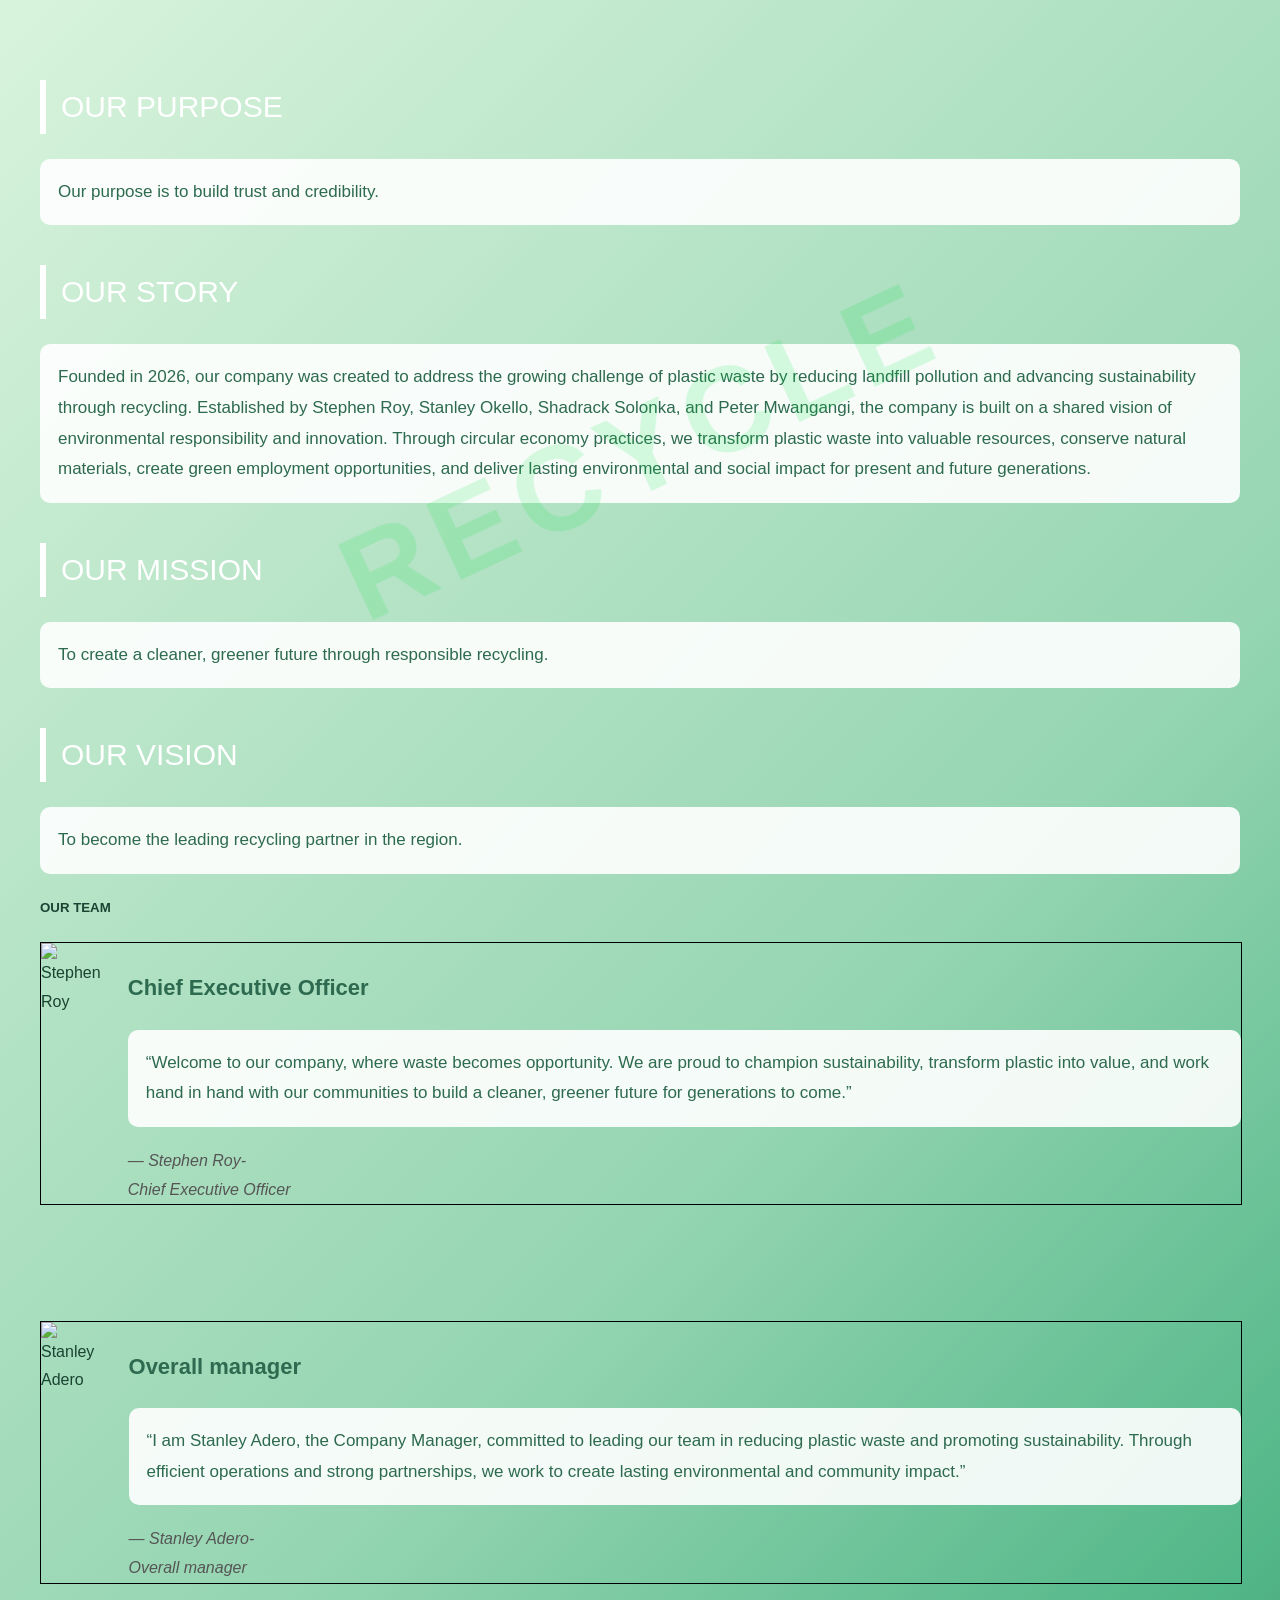
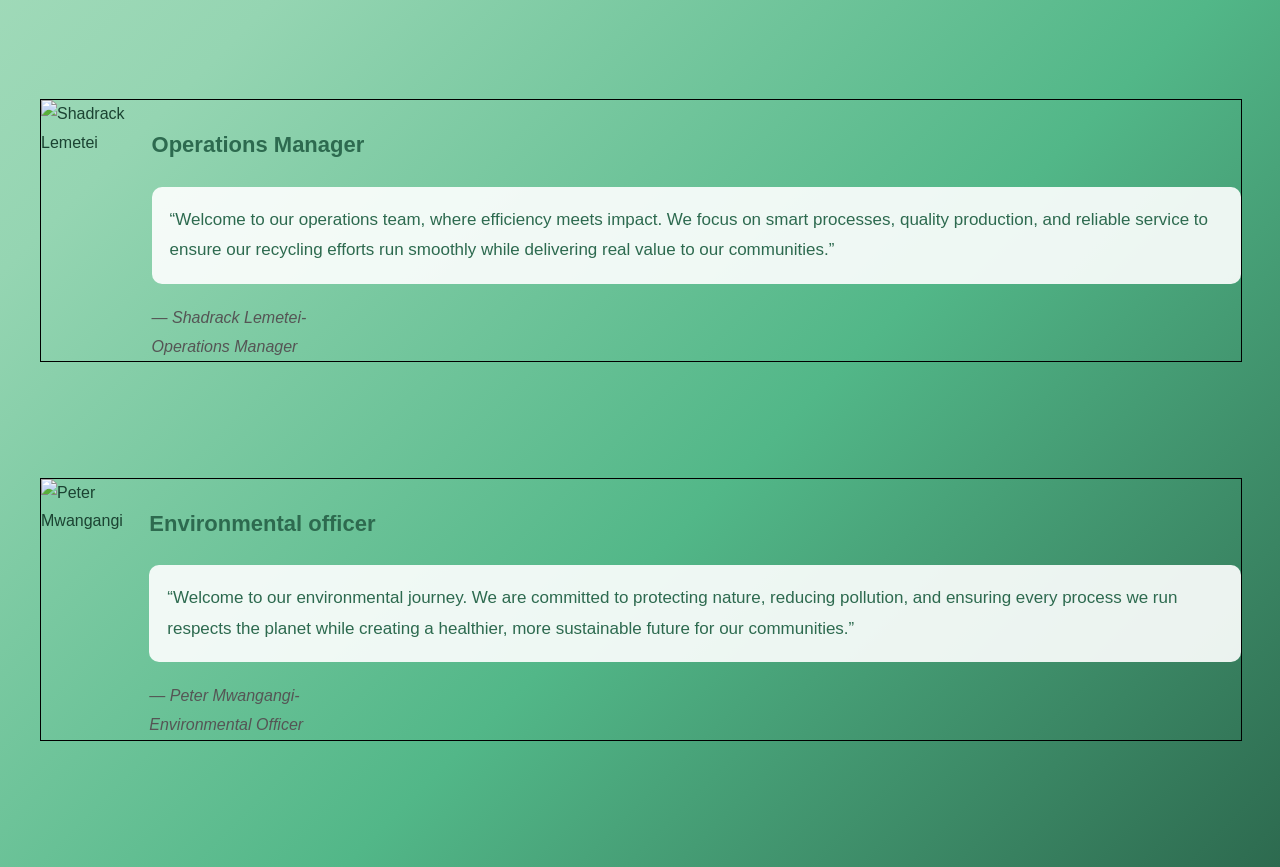
==== about.html @ 6c8ad4cf "Designed about.html page" ====
<!DOCTYPE html>
<html lang="en">

<head>
    <meta charset="UTF-8">
    <meta name="viewport" content="width=device-width, initial-scale=1.0">
    <title>ABOUT US</title>
    <link rel="stylesheet" href="styles.css">
</head>

<body>
    <main>
        <h2>OUR PURPOSE</h2>
        <p>Our purpose is to build trust and credibility.</p>
        <h2>OUR STORY</h2>
        <P>Founded in 2026, our company was created to address the growing challenge of plastic waste by reducing
            landfill pollution and advancing sustainability through recycling. Established by Stephen Roy, Stanley
            Okello, Shadrack Solonka, and Peter Mwangangi, the company is built on a shared vision of environmental
            responsibility and innovation. Through circular economy practices, we transform plastic waste into valuable
            resources, conserve natural materials, create green employment opportunities, and deliver lasting
            environmental and social impact for present and future generations.</P>
        <h2>OUR MISSION</h2>
        <P>To create a cleaner, greener future through responsible recycling.</P>
        <h2>OUR VISION</h2>
        <P>To become the leading recycling partner in the region.</P>
        <h5>OUR TEAM</h5>
        <div class="container">
            <div class="image">
                <img src="C:\Users\FORM 3\Desktop\capstone 3\website\images\steve.png" alt="Stephen Roy">
            </div>
            <div class="text">
                <h3>Chief Executive Officer</h3>
                <p>“Welcome to our company, where waste becomes opportunity. We are proud to champion sustainability,
                    transform plastic into value, and work hand in hand with our communities to build a cleaner, greener
                    future for generations to come.”
                </p>
                <footer class="speaker">
                    — Stephen Roy-<br>
                    <span>Chief Executive Officer</span>
                </footer>
            </div>
        </div><br><br><br><br>
        <div class="container">
            <div class="image">
                <img src="C:\Users\FORM 3\Desktop\capstone 3\website\images\stanley.png" alt="Stanley Adero">
            </div>
            <div class="text">
                <h3>Overall manager</h3>
                <p>“I am Stanley Adero, the Company Manager, committed to leading our team in reducing plastic waste and
                    promoting sustainability. Through efficient operations and strong partnerships, we work to create
                    lasting environmental and community impact.”</p>
                <footer class="speaker">
                    — Stanley Adero-</br>
                    <span>Overall manager</span>
                </footer>
            </div>
        </div><br><br><br><br>
        <div class="container">
            <div class="image">
                <img src="C:\Users\FORM 3\Desktop\capstone 3\website\images\shadrack.png" alt="Shadrack Lemetei">
            </div>
            <div class="text">
                <h3>Operations Manager</h3>
                <p>“Welcome to our operations team, where efficiency meets impact. We focus on smart processes,
                    quality
                    production, and reliable service to ensure our recycling efforts run smoothly while
                    delivering
                    real
                    value to our communities.”
                <footer class="speaker">
                    — Shadrack Lemetei-<br>
                    <span>Operations Manager</span>
                </footer>
            </div>
        </div><br><br><br><br>

        <div class="container">
            <div class="image">
                <img src="C:\Users\FORM 3\Desktop\capstone 3\website\images\peter.png" alt="Peter Mwangangi">
            </div>
            <div class="text">
                <h3>Environmental officer</h3>
                <p>“Welcome to our environmental journey. We are committed to protecting nature, reducing
                    pollution, and
                    ensuring every process we run respects the planet while creating a healthier, more
                    sustainable
                    future for our communities.”</p>
                <footer class="speaker">
                    — Peter Mwangangi-<br>
                    <span>Environmental Officer</span>
                </footer>
            </div>
        </div>
        <!-- <div class="stephen">
            <h3>Chief Executive Officer</h3>
            <p>“Welcome to our company, where waste becomes opportunity. We are proud to champion
                sustainability,
                transform plastic into value, and work hand in hand with our communities to build a cleaner,
                greener
                future for generations to come.”
            <footer class="speaker">
                — Stephen Roy-<br>
                <span>Chief</span>
            </footer>
        </div>
        </div> -->
        <br><br><br>

    </main>
</body>

</html>
---- styles.css ----
img {
    max-width: 320px;

}

.wrapper {
    margin: 150px auto;
    width: 70%;
}

body {
    text-decoration: none;
    /* background-color: darkgreen; */
    font-family: Cambria, Cochin, Georgia, Times, 'Times New Roman', serif;
}

h2 {
    font-size: larger;
    font-weight: 200;
    filter: brightness(10);

}

h2 :hover {
    filter: brightness(20);
    animation: 1s ease-in-out;
}

.speaker {
    margin-top: 10px;
    font-style: italic;
    color: #555;
}

h1 {
    font-family: Georgia, 'Times New Roman', Times, serif;
    font-size: 2.5em;
    color: #333;


}
.container {
    display: flex;
    gap: 20px;
    margin-top: 20px;
    width: 100%;
    /* padding: 5px; */
    border: 1px solid black;
    margin: 0 auto;
}

.image {
    height: 250px;
}
@import url('https://fonts.googleapis.com/css2?family=Poppins:wght@300;500;700;900&display=swap');

body {
    font-family: 'Poppins', sans-serif;
    margin: 0;
    padding: 40px;
    line-height: 1.8;
    color: #1b4332;

    background: linear-gradient(
        135deg,
        #d8f3dc 0%,
        #b7e4c7 25%,
        #95d5b2 50%,
        #52b788 75%,
        #2d6a4f 100%
    );

    min-height: 100vh;
}

h1 {
    font-size: 60px;
    font-weight: 900;
    text-align: center;
    text-transform: uppercase;
    letter-spacing: 5px;
    color: #ffffff;

    background: linear-gradient(to right, #1b4332, #2d6a4f);
    padding: 30px 40px;
    border-radius: 15px;
    box-shadow: 0 12px 30px rgba(0, 0, 0, 0.25);

    width: fit-content;
    margin: 0 auto 50px auto;
}

h2 {
    color: #1b4332;
    font-size: 30px;
    margin-top: 40px;
    border-left: 6px solid #2d6a4f;
    padding-left: 15px;
}

h3 {
    color: #2d6a4f;
    font-size: 22px;
    margin-top: 25px;
}

p {
    font-size: 17px;
    background-color: rgba(255, 255, 255, 0.9);
    color: #2d6a4f;
    padding: 18px;
    border-radius: 10px;
    margin-bottom: 20px;
}
h1, h2, h3, p {
    transition: all 0.3s ease;
}

h1:hover {
    transform: scale(1.05);
    background: linear-gradient(to right, #2d6a4f, #40916c);
    box-shadow: 0 18px 40px rgba(0, 0, 0, 0.35);
    cursor: pointer;
}

h2:hover {
    color: #ffffff;
    background-color: #2d6a4f;
    padding-left: 20px;
    border-radius: 8px;
}

h3:hover {
    color: #40916c;
    transform: translateX(8px);
}

p:hover {
    background-color: #f0fff4;
    transform: translateY(-5px);
    box-shadow: 0 10px 25px rgba(0, 0, 0, 0.15);
}
body::before {
    content: "RECYCLE";
    position: fixed;
    top: 50%;
    left: 50%;
    transform: translate(-50%, -50%) rotate(-25deg);

    font-size: 120px;
    font-weight: 900;
    letter-spacing: 10px;

    color: lab(78.95% -75.45 62.53 / 0.15);
    text-align: center;

    white-space: nowrap;
    pointer-events: none;
    z-index: 0;
}
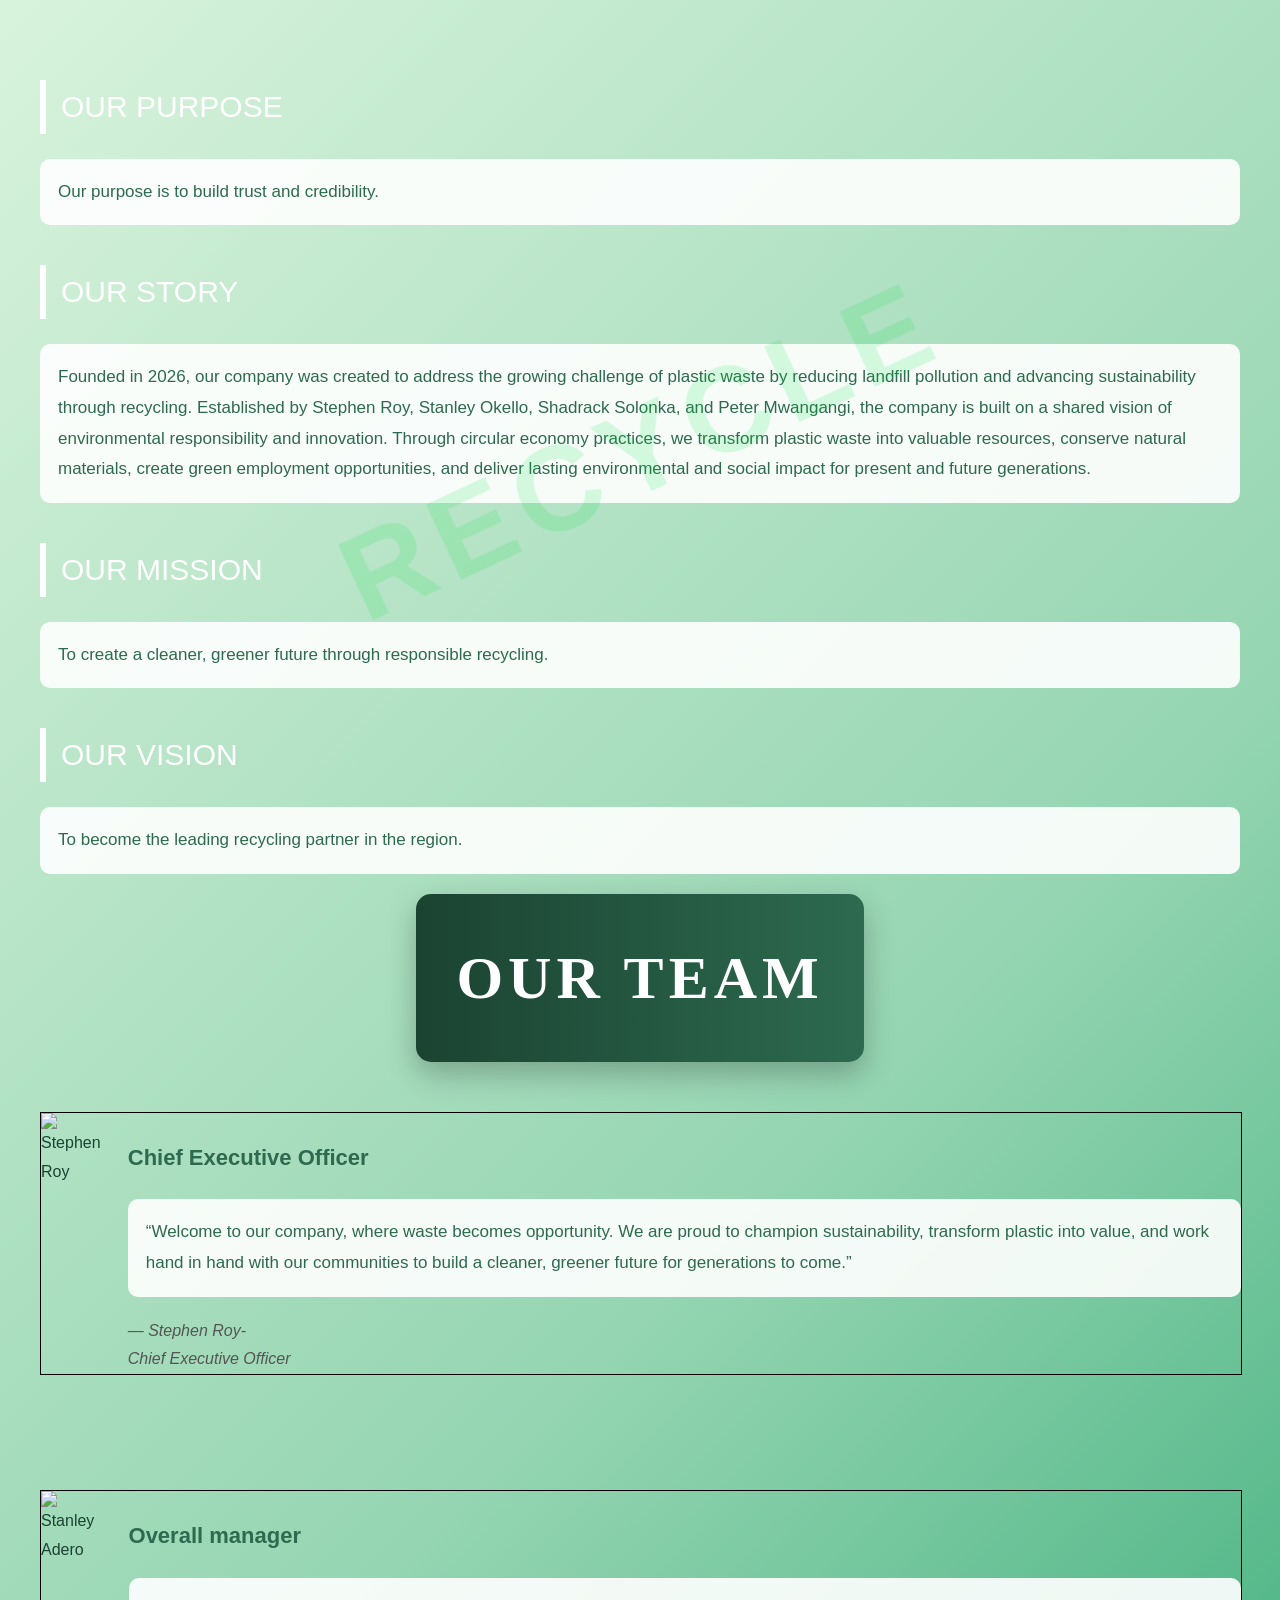
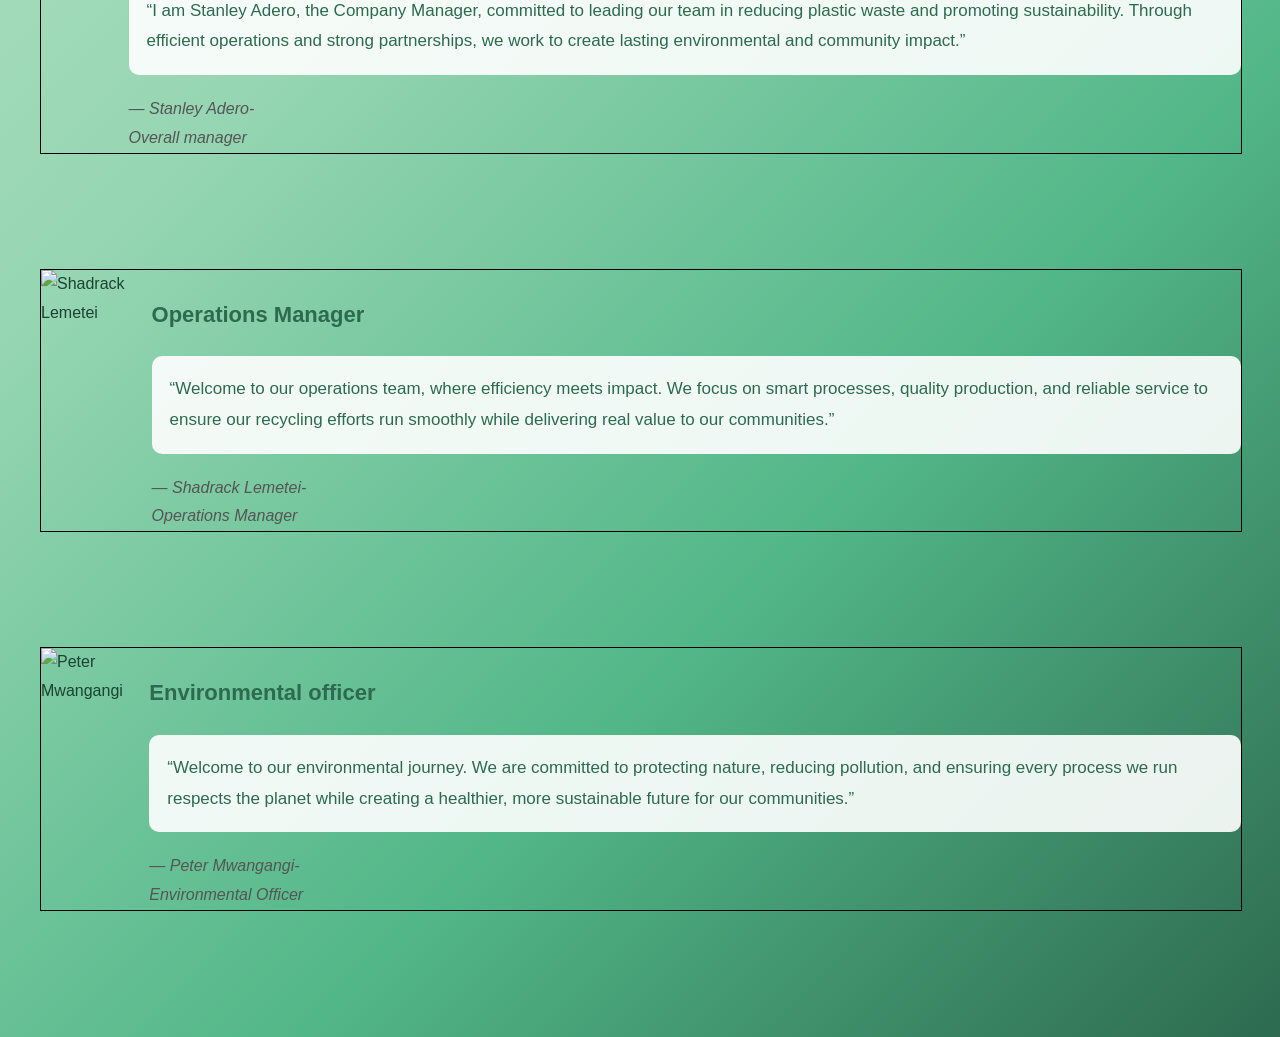
==== commit c6a64520: "About" ====
--- a/about.html
+++ b/about.html
@@ -23,7 +23,7 @@
         <P>To create a cleaner, greener future through responsible recycling.</P>
         <h2>OUR VISION</h2>
         <P>To become the leading recycling partner in the region.</P>
-        <h5>OUR TEAM</h5>
+        <h1>OUR TEAM</h1>
         <div class="container">
             <div class="image">
                 <img src="C:\Users\FORM 3\Desktop\capstone 3\website\images\steve.png" alt="Stephen Roy">
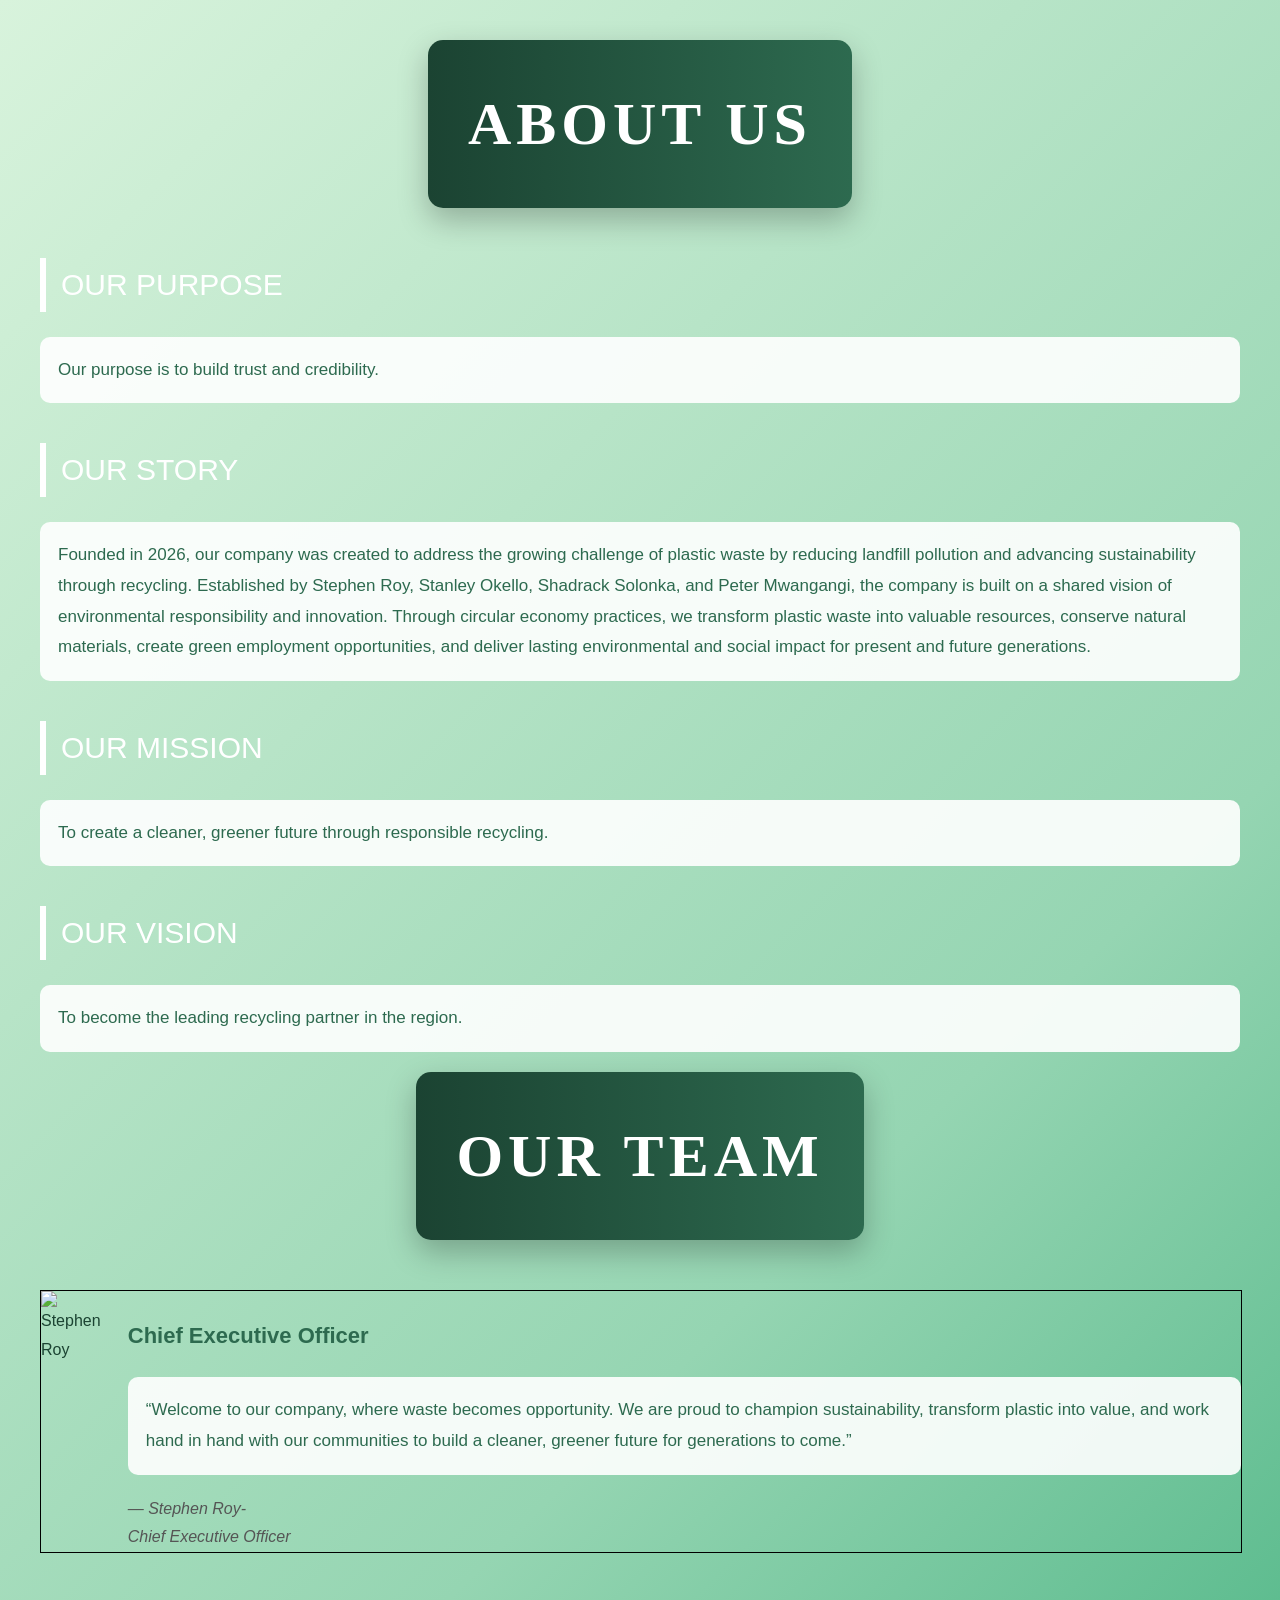
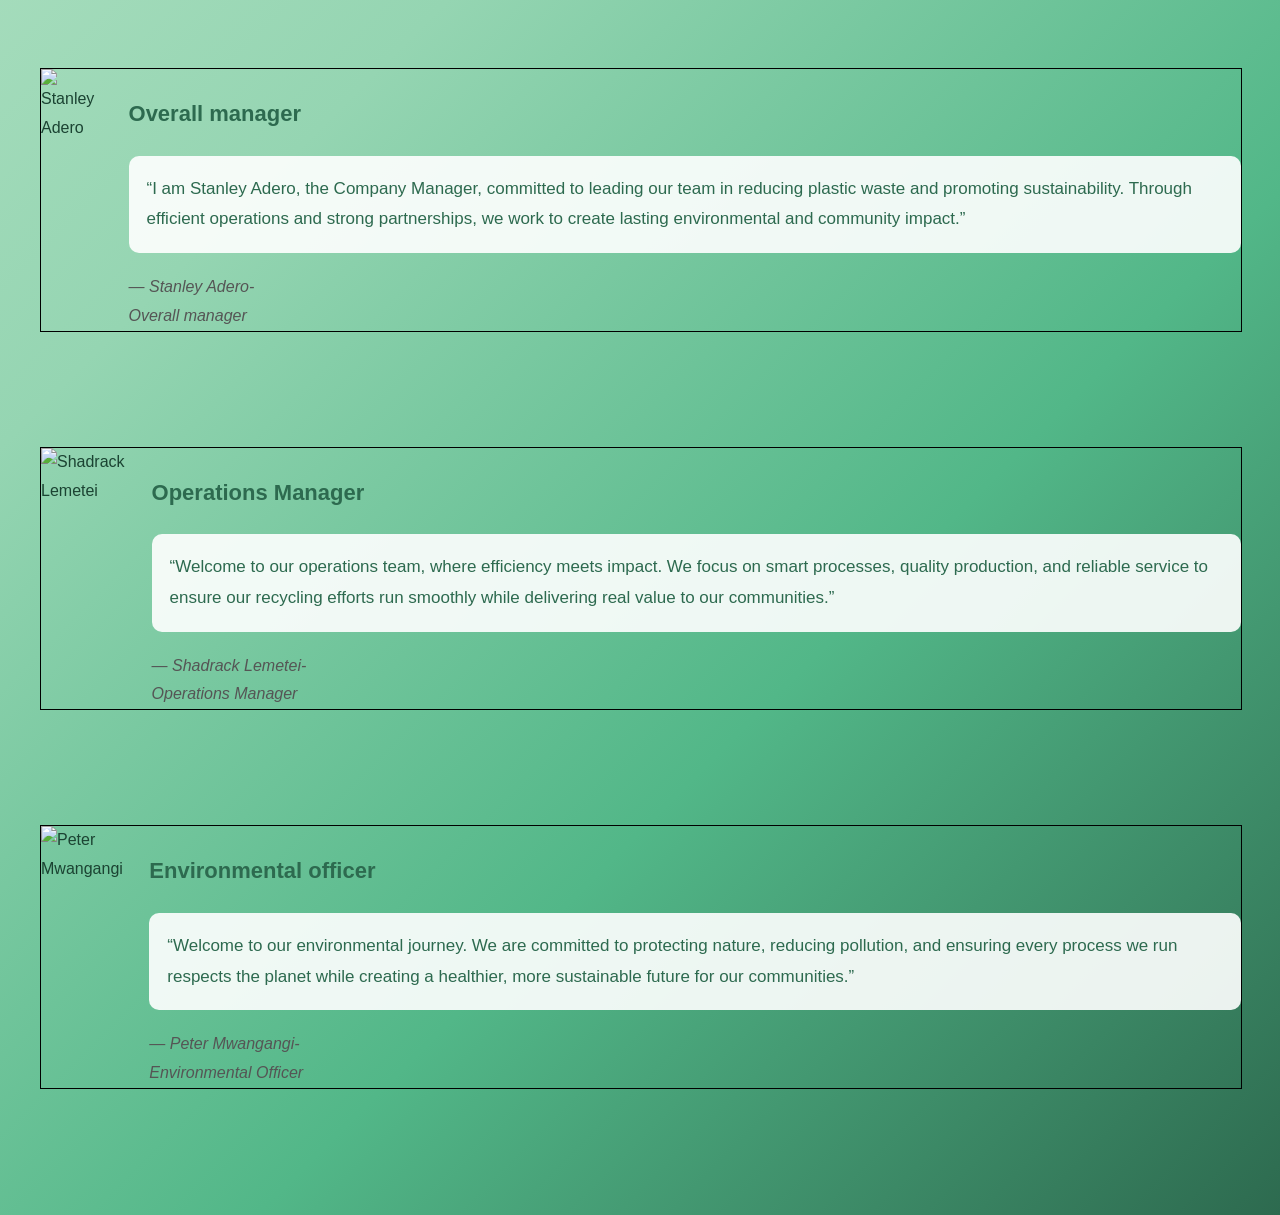
==== commit 48cc3510: "few changes" ====
--- a/about.html
+++ b/about.html
@@ -10,6 +10,7 @@
 
 <body>
     <main>
+        <h1>ABOUT US</h1>
         <h2>OUR PURPOSE</h2>
         <p>Our purpose is to build trust and credibility.</p>
         <h2>OUR STORY</h2>
--- a/styles.css
+++ b/styles.css
@@ -39,6 +39,7 @@
 
 
 }
+
 .container {
     display: flex;
     gap: 20px;
@@ -52,6 +53,7 @@
 .image {
     height: 250px;
 }
+
 @import url('https://fonts.googleapis.com/css2?family=Poppins:wght@300;500;700;900&display=swap');
 
 body {
@@ -61,14 +63,12 @@
     line-height: 1.8;
     color: #1b4332;
 
-    background: linear-gradient(
-        135deg,
-        #d8f3dc 0%,
-        #b7e4c7 25%,
-        #95d5b2 50%,
-        #52b788 75%,
-        #2d6a4f 100%
-    );
+    background: linear-gradient(135deg,
+            #d8f3dc 0%,
+            #b7e4c7 25%,
+            #95d5b2 50%,
+            #52b788 75%,
+            #2d6a4f 100%);
 
     min-height: 100vh;
 }
@@ -112,22 +112,31 @@
     border-radius: 10px;
     margin-bottom: 20px;
 }
-h1, h2, h3, p {
+
+h1,
+h2,
+h3,
+p {
     transition: all 0.3s ease;
 }
 
 h1:hover {
     transform: scale(1.05);
-    background: linear-gradient(to right, #2d6a4f, #40916c);
+    background: linear-gradient(to right, blue, #2d6a4f);
     box-shadow: 0 18px 40px rgba(0, 0, 0, 0.35);
     cursor: pointer;
 }
 
 h2:hover {
     color: #ffffff;
-    background-color: #2d6a4f;
+    background-color: linear-gradient(to right, blue, #2d6a4f);
     padding-left: 20px;
     border-radius: 8px;
+    transform: scale(1.05);
+    background: linear-gradient(to right, blue, #2d6a4f);
+    box-shadow: 0 18px 40px rgba(0, 0, 0, 0.35);
+    cursor: pointer;
+
 }
 
 h3:hover {
@@ -139,22 +148,4 @@
     background-color: #f0fff4;
     transform: translateY(-5px);
     box-shadow: 0 10px 25px rgba(0, 0, 0, 0.15);
-}
-body::before {
-    content: "RECYCLE";
-    position: fixed;
-    top: 50%;
-    left: 50%;
-    transform: translate(-50%, -50%) rotate(-25deg);
-
-    font-size: 120px;
-    font-weight: 900;
-    letter-spacing: 10px;
-
-    color: lab(78.95% -75.45 62.53 / 0.15);
-    text-align: center;
-
-    white-space: nowrap;
-    pointer-events: none;
-    z-index: 0;
 }
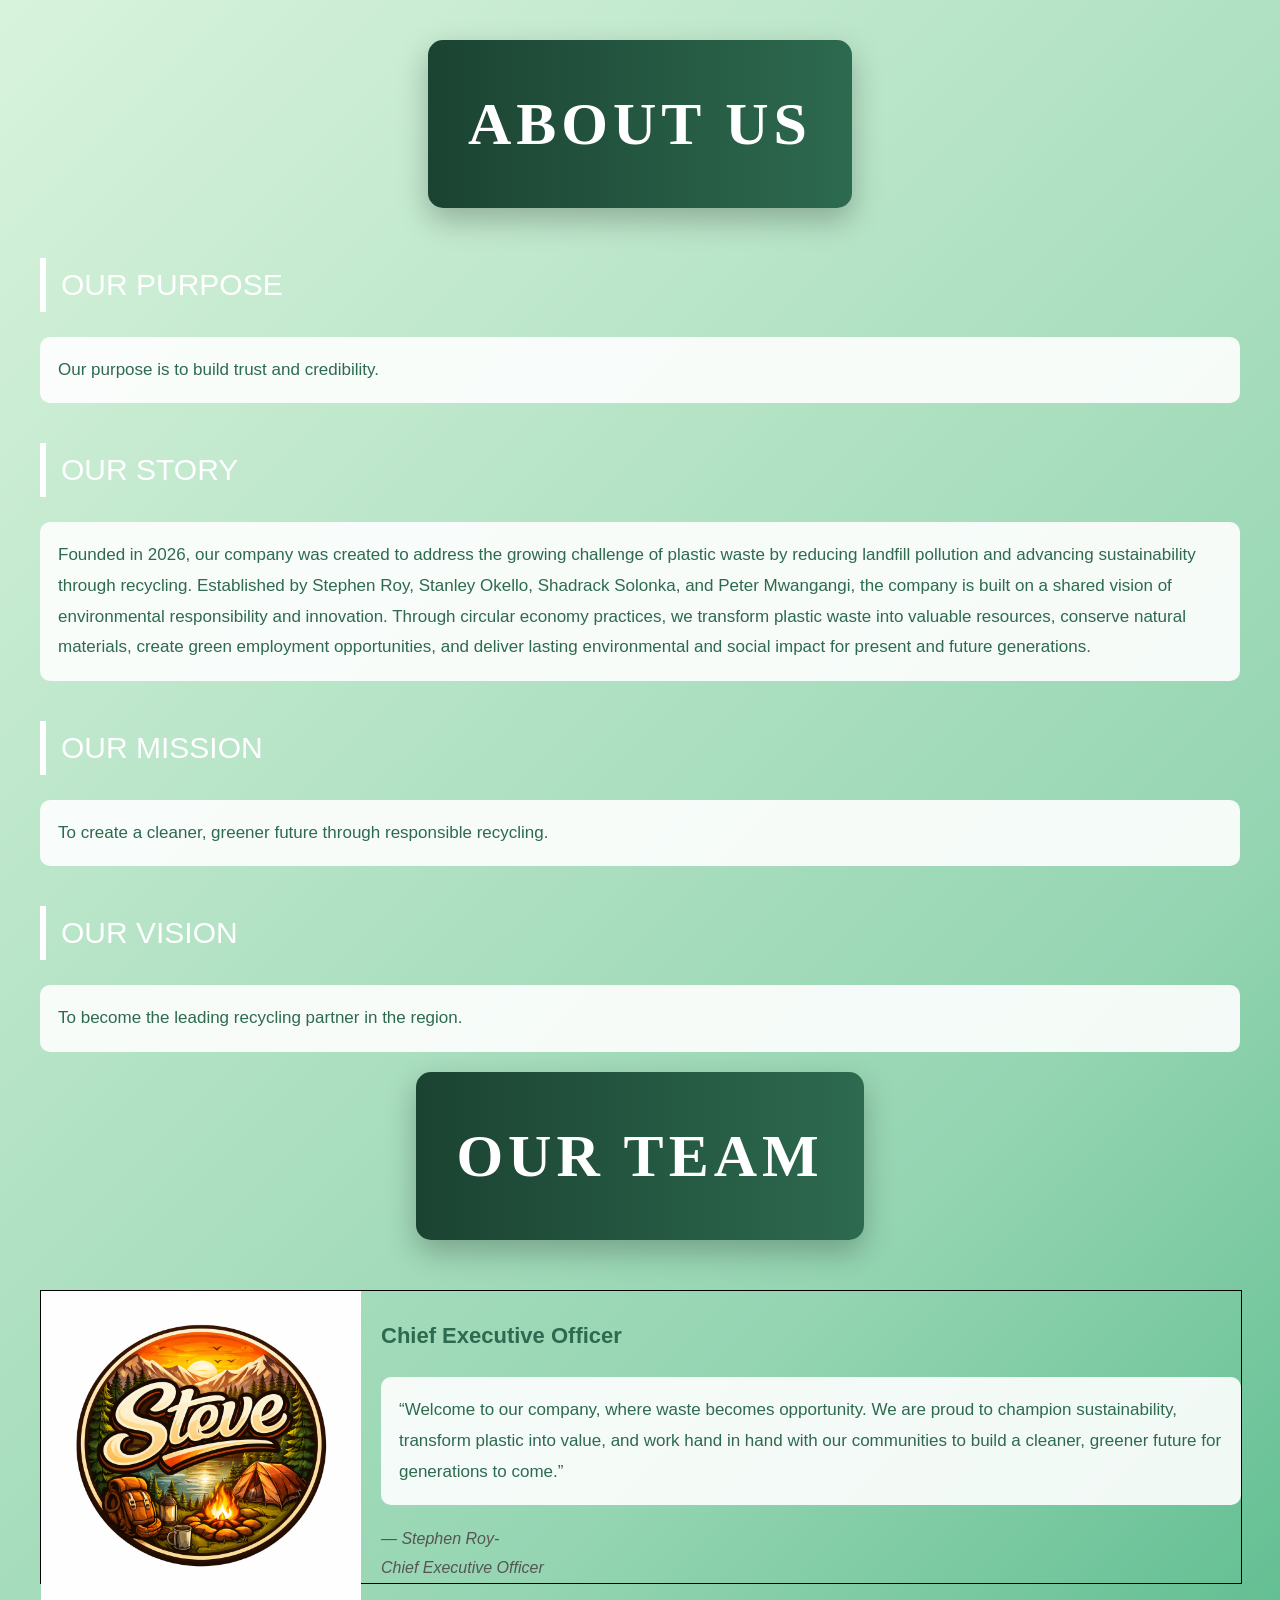
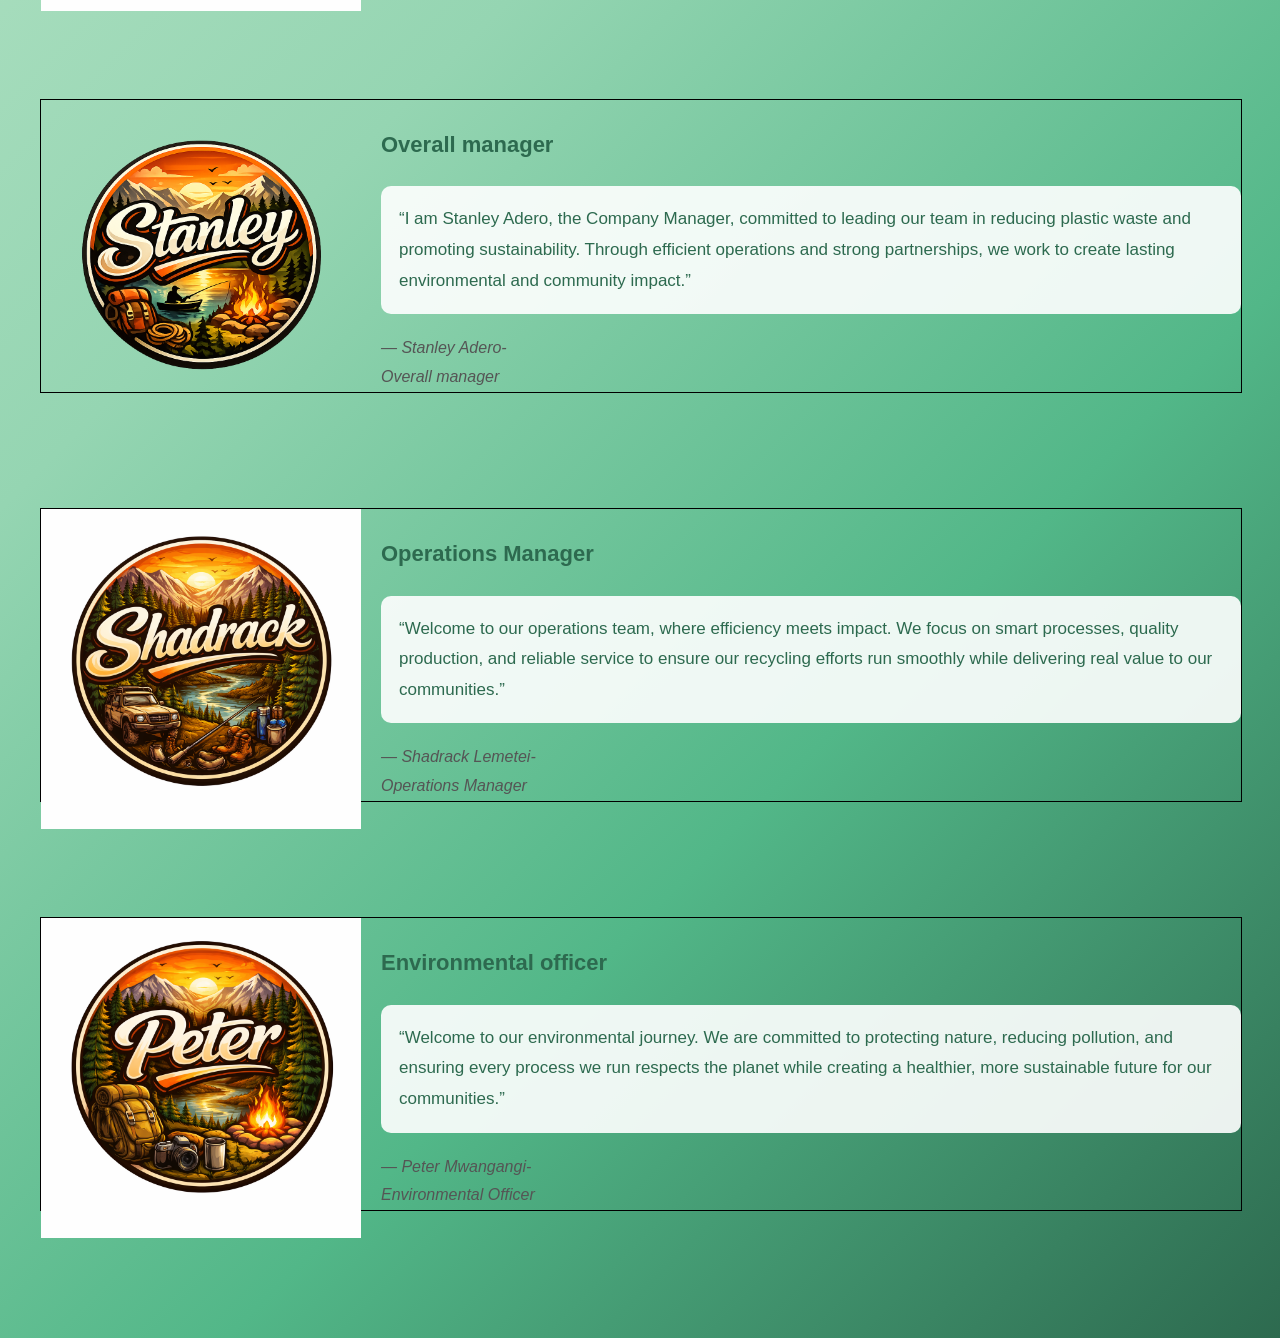
==== commit 37e16c52: "refine2" ====
--- a/about.html
+++ b/about.html
@@ -27,7 +27,7 @@
         <h1>OUR TEAM</h1>
         <div class="container">
             <div class="image">
-                <img src="C:\Users\FORM 3\Desktop\capstone 3\website\images\steve.png" alt="Stephen Roy">
+                <img src="images\steve.png" alt="Stephen Roy">
             </div>
             <div class="text">
                 <h3>Chief Executive Officer</h3>
@@ -43,7 +43,7 @@
         </div><br><br><br><br>
         <div class="container">
             <div class="image">
-                <img src="C:\Users\FORM 3\Desktop\capstone 3\website\images\stanley.png" alt="Stanley Adero">
+                <img src="images\stanley.png" alt="Stanley Adero">
             </div>
             <div class="text">
                 <h3>Overall manager</h3>
@@ -58,7 +58,7 @@
         </div><br><br><br><br>
         <div class="container">
             <div class="image">
-                <img src="C:\Users\FORM 3\Desktop\capstone 3\website\images\shadrack.png" alt="Shadrack Lemetei">
+                <img src="images\shadrack.png" alt="Shadrack Lemetei">
             </div>
             <div class="text">
                 <h3>Operations Manager</h3>
@@ -77,7 +77,7 @@
 
         <div class="container">
             <div class="image">
-                <img src="C:\Users\FORM 3\Desktop\capstone 3\website\images\peter.png" alt="Peter Mwangangi">
+                <img src="images\peter.png" alt="Peter Mwangangi">
             </div>
             <div class="text">
                 <h3>Environmental officer</h3>
